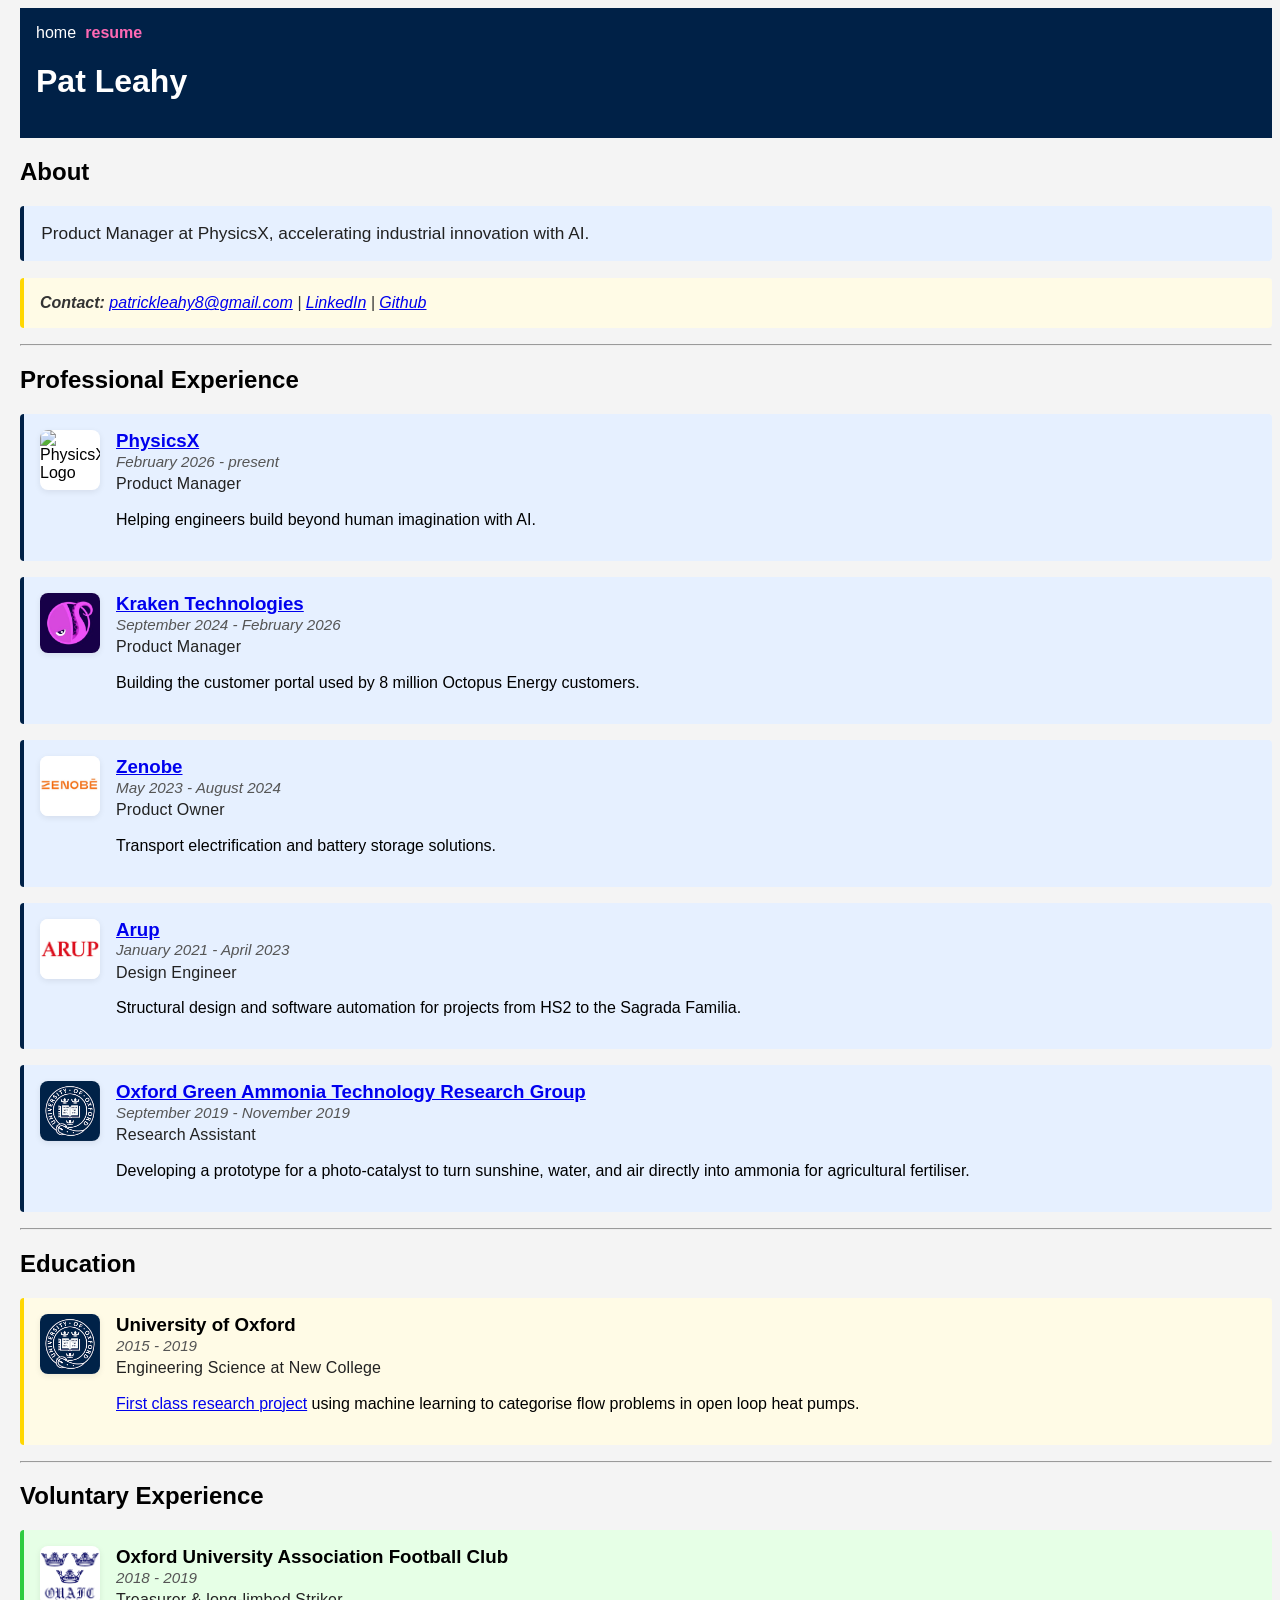
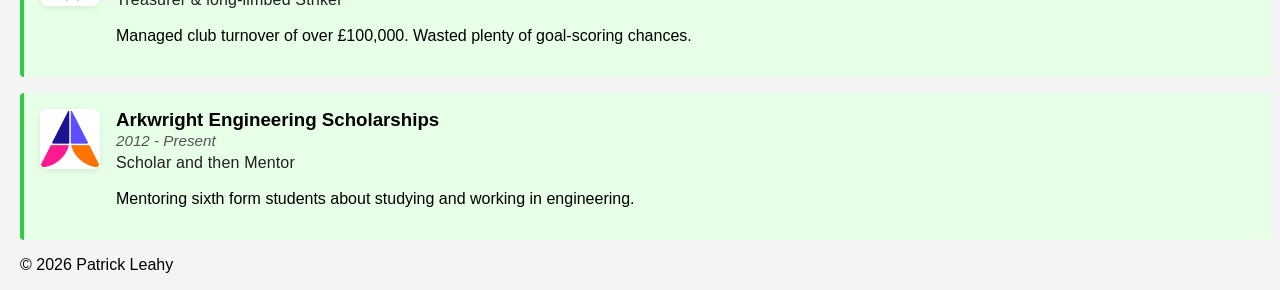
==== resume/index.html @ cb6ce9c7 "Move resume to /resume/ for clean URLs Rename resume.html to resume/index.html so GitHub Pages serve" ====
<!DOCTYPE html>
<html lang="en">
<head>
    <meta charset="UTF-8">
    <meta name="viewport" content="width=device-width, initial-scale=1.0">
    <title>Pat Leahy</title>
    <link rel="preconnect" href="https://fonts.googleapis.com">
    <link rel="preconnect" href="https://fonts.gstatic.com" crossorigin>
    <link href="https://fonts.googleapis.com/css2?family=Merriweather:wght@400;700&display=swap" rel="stylesheet">
    <link rel="stylesheet" href="/css/style.css">
</head>
<body>
    <header>
        <nav>
            <a href="/">home</a>
            <a href="/resume/" class="active">resume</a>
        </nav>
        <h1>Pat Leahy</h1>
    </header>
    <main class="content-wrapper">
        <section id="contact-summary" class="section">
            <h2>About</h2>
            <p class="summary-text">Product Manager at PhysicsX, accelerating industrial innovation with AI.</p>
            <address class="contact-details">
                <strong>Contact:</strong>
                <a href="mailto:patrickleahy8@gmail.com">patrickleahy8@gmail.com</a> |
                <a href="https://uk.linkedin.com/in/patrick-leahy-6a9b34160" target="_blank">LinkedIn</a> |  
                <a href="https://github.com/pjleahy" target="_blank">Github</a> 
            </address>
        </section>
        <hr>
        <section id="experience" class="section">
            <h2>Professional Experience</h2>
            <article class="job-entry">
                <img class="entry-logo" src="/images/px-logo.png" alt="PhysicsX Logo">
                <div class="entry-content">
                    <h3><a href="https://www.physicsx.ai/" target="_blank">PhysicsX</a></h3>
                    <p class="dates">February 2026 - present</p>
                    <span class="role">Product Manager</span>
                    <p>Helping engineers build beyond human imagination with AI.</p>
                </div>
            </article>
            <article class="job-entry">
                <img class="entry-logo" src="/images/kraken-logo.jpeg" alt="Kraken Technologies Logo">
                <div class="entry-content">
                    <h3><a href="https://kraken.tech/" target="_blank">Kraken Technologies</a></h3>
                    <p class="dates">September 2024 - February 2026</p>
                    <span class="role">Product Manager</span>
                    <p>Building the customer portal used by 8 million Octopus Energy customers.</p>
                </div>
            </article>
            <article class="job-entry">
                <img class="entry-logo" src="/images/zenobe-logo.jpg" alt="Zenobe Logo">
                <div class="entry-content">
                    <h3><a href="https://www.zenobe.com/" target="_blank">Zenobe</a></h3>
                    <p class="dates">May 2023 - August 2024</p>
                    <span class="role">Product Owner</span>
                    <p>Transport electrification and battery storage solutions.</p>
                </div>
            </article>
            <article class="job-entry">
                <img class="entry-logo" src="/images/arup-logo.jpg" alt="Arup Logo">
                <div class="entry-content">
                    <h3><a href="https://www.arup.com" target="_blank">Arup</a></h3>
                    <p class="dates">January 2021 - April 2023</p>
                    <span class="role">Design Engineer</span>
                    <p>Structural design and software automation for projects from HS2 to the Sagrada Familia.</p>
                </div>
            </article>
            <article class="job-entry">
                <img class="entry-logo" src="/images/oxford-logo.png" alt="Oxford Green Ammonia Logo">
                <div class="entry-content">
                    <h3><a href="https://eng.ox.ac.uk/green-ammonia/" target="_blank">Oxford Green Ammonia Technology Research Group</a></h3>
                    <p class="dates">September 2019 - November 2019</p>
                    <span class="role">Research Assistant</span>
                    <p>Developing a prototype for a photo-catalyst to turn sunshine, water, and air directly into ammonia for agricultural fertiliser.</p>
                </div>
            </article>
        </section>
        <hr>
        <section id="education" class="section">
            <h2>Education</h2>
            <article class="education-entry">
                <img class="entry-logo" src="/images/oxford-logo.png" alt="University of Oxford Logo">
                <div class="entry-content">
                    <h3>University of Oxford</h3>
                    <p class="dates">2015 - 2019</p>
                    <span class="role">Engineering Science at New College</span>
                    <p> <a href="https://drive.google.com/file/d/1USooeyWYGISYF1X3e3M1Lx8-hdP92F54/view?usp=sharing" target="_blank">First class research project</a> using machine learning to categorise flow problems in open loop heat pumps.</p>
                </div>
            </article>
        </section>
        <hr>
        <section id="voluntary" class="section">
            <h2>Voluntary Experience</h2>
            <article class="voluntary-entry">
                <img class="entry-logo" src="/images/ouafc-logo.png" alt="OUAFC Logo">
                <div class="entry-content">
                    <h3>Oxford University Association Football Club</h3>
                    <p class="dates">2018 - 2019</p>
                    <span class="role">Treasurer & long-limbed Striker</span>
                    <p>Managed club turnover of over £100,000. Wasted plenty of goal-scoring chances.</p>
                </div>
            </article>
            <article class="voluntary-entry">
                <img class="entry-logo" src="/images/arkwright-logo.png" alt="Arkwright Logo">
                <div class="entry-content">
                    <h3>Arkwright Engineering Scholarships</h3>
                    <p class="dates">2012 - Present</p>
                    <span class="role">Scholar and then Mentor</span>
                    <p>Mentoring sixth form students about studying and working in engineering.</p>
                </div>
            </article>
        </section>
    </main>
    <footer>
        <p class="content-wrapper">&copy; 2026 Patrick Leahy</p>
    </footer>
</body>
</html>
---- css/style.css ----
nav a {
    color: white;
    text-decoration: none;
    margin-right: 0.3em;
}

nav a:hover {
    color: lightgray !important;
}

nav a.active {
    color: #FF69B4 !important;
    font-weight: bold;
}

header {
    font-family: sans-serif;
    background-color: #002147;
    color: white;
    padding: 1em;
    text-align: left;
}

body {
    font-family: sans-serif;
    margin-left: 20px;
    background-color: #f4f4f4;
}

img {
    max-width: 100%;
    height: auto;
}

.cover-photo {
    height: 500px;
    display: block;
    margin-left: 0;
}

.content-wrapper {
    margin-left: 0;
}

.summary-text {
    background: #e6f0ff;
    border-left: 4px solid #002147;
    padding: 1em;
    margin-bottom: 1em;
    border-radius: 4px;
    font-size: 1.08em;
    color: #222;
}

.contact-details {
    background: #fffbe6;
    border-left: 4px solid #ffd700;
    padding: 1em;
    margin-bottom: 1em;
    border-radius: 4px;
    font-size: 1em;
    color: #333;
    display: block;
}

.job-entry {
    background: #e6f0ff;
    border-left: 4px solid #002147;
    padding: 1em;
    margin-bottom: 1em;
    border-radius: 4px;
    display: flex;
    align-items: flex-start;
    gap: 0.5em;
}

.education-entry {
    background: #fffbe6;
    border-left: 4px solid #ffd700;
    padding: 1em;
    margin-bottom: 1em;
    border-radius: 4px;
    display: flex;
    align-items: flex-start;
    gap: 0.5em;
}

.voluntary-entry {
    background: #e6ffe6;
    border-left: 4px solid #2ecc40;
    padding: 1em;
    margin-bottom: 1em;
    border-radius: 4px;
    display: flex;
    align-items: flex-start;
    gap: 0.5em;
}

.entry-logo {
    width: 60px;
    height: 60px;
    object-fit: contain;
    border-radius: 8px;
    background: #fff;
    box-shadow: 0 2px 6px rgba(0, 0, 0, 0.08);
    margin-top: 0;
    margin-right: 0.5em;
    display: inline-block;
    vertical-align: top;
}

.entry-content h3 {
    margin-bottom: 0;
    margin-top: 0;
}

.dates {
    margin-top: 0.05em;
    margin-bottom: 0.25em;
    font-style: italic;
    font-size: 0.95em;
    color: #555;
    display: block;
}

.role {
    font-weight: 500;
    font-size: 1em;
    color: #222;
    margin: 0.1em 0 0.1em 0;
    font-style: normal;
    letter-spacing: 0.01em;
    display: block;
}

.entry-content {
    display: flex;
    flex-direction: column;
    justify-content: flex-start;
    align-items: flex-start;
}
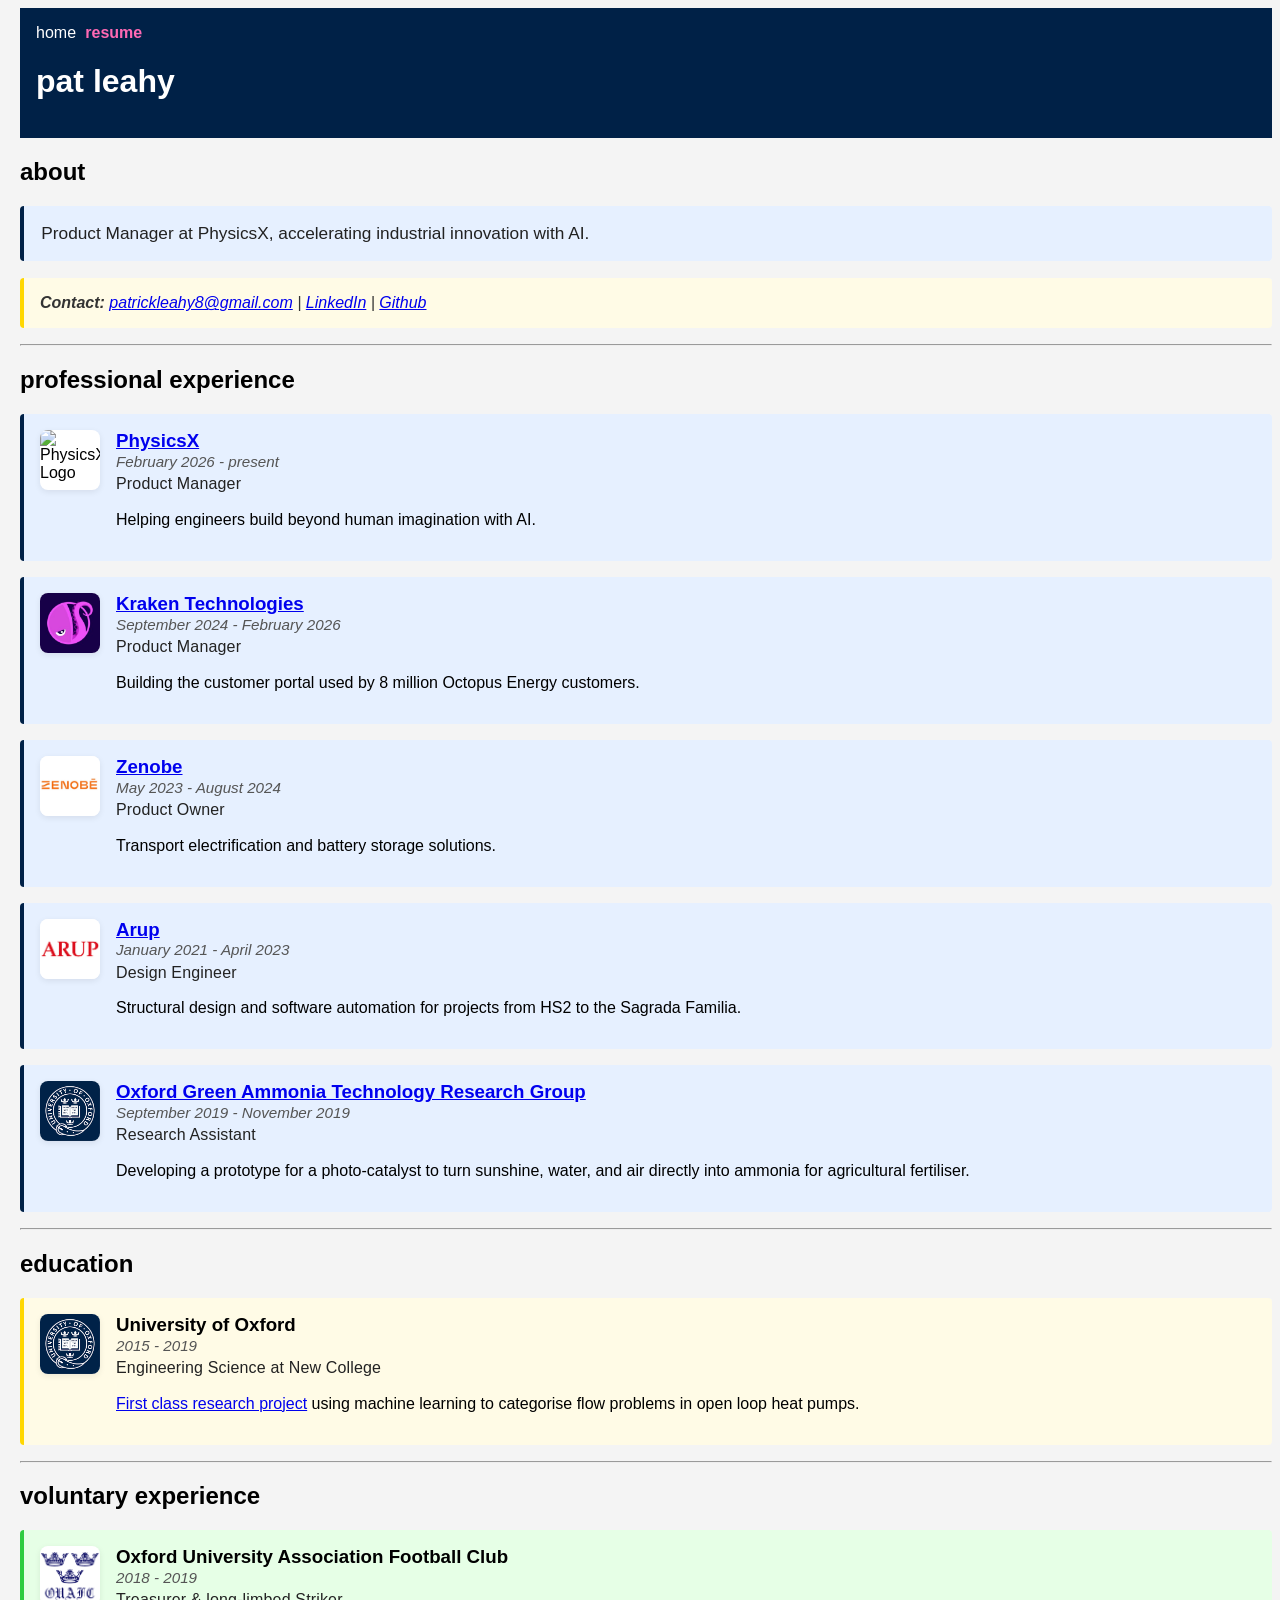
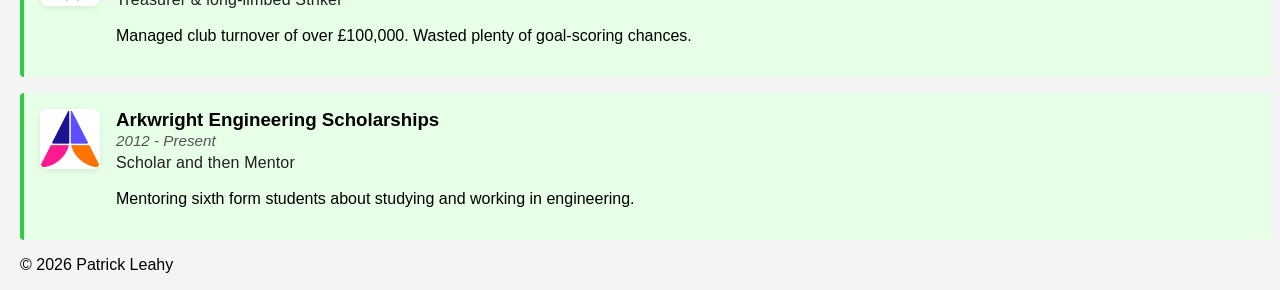
==== commit 50ab98c0: "Updated copy" ====
--- a/resume/index.html
+++ b/resume/index.html
@@ -15,11 +15,11 @@
             <a href="/">home</a>
             <a href="/resume/" class="active">resume</a>
         </nav>
-        <h1>Pat Leahy</h1>
+        <h1>pat leahy</h1>
     </header>
     <main class="content-wrapper">
         <section id="contact-summary" class="section">
-            <h2>About</h2>
+            <h2>about</h2>
             <p class="summary-text">Product Manager at PhysicsX, accelerating industrial innovation with AI.</p>
             <address class="contact-details">
                 <strong>Contact:</strong>
@@ -30,7 +30,7 @@
         </section>
         <hr>
         <section id="experience" class="section">
-            <h2>Professional Experience</h2>
+            <h2>professional experience</h2>
             <article class="job-entry">
                 <img class="entry-logo" src="/images/px-logo.png" alt="PhysicsX Logo">
                 <div class="entry-content">
@@ -79,7 +79,7 @@
         </section>
         <hr>
         <section id="education" class="section">
-            <h2>Education</h2>
+            <h2>education</h2>
             <article class="education-entry">
                 <img class="entry-logo" src="/images/oxford-logo.png" alt="University of Oxford Logo">
                 <div class="entry-content">
@@ -92,7 +92,7 @@
         </section>
         <hr>
         <section id="voluntary" class="section">
-            <h2>Voluntary Experience</h2>
+            <h2>voluntary experience</h2>
             <article class="voluntary-entry">
                 <img class="entry-logo" src="/images/ouafc-logo.png" alt="OUAFC Logo">
                 <div class="entry-content">
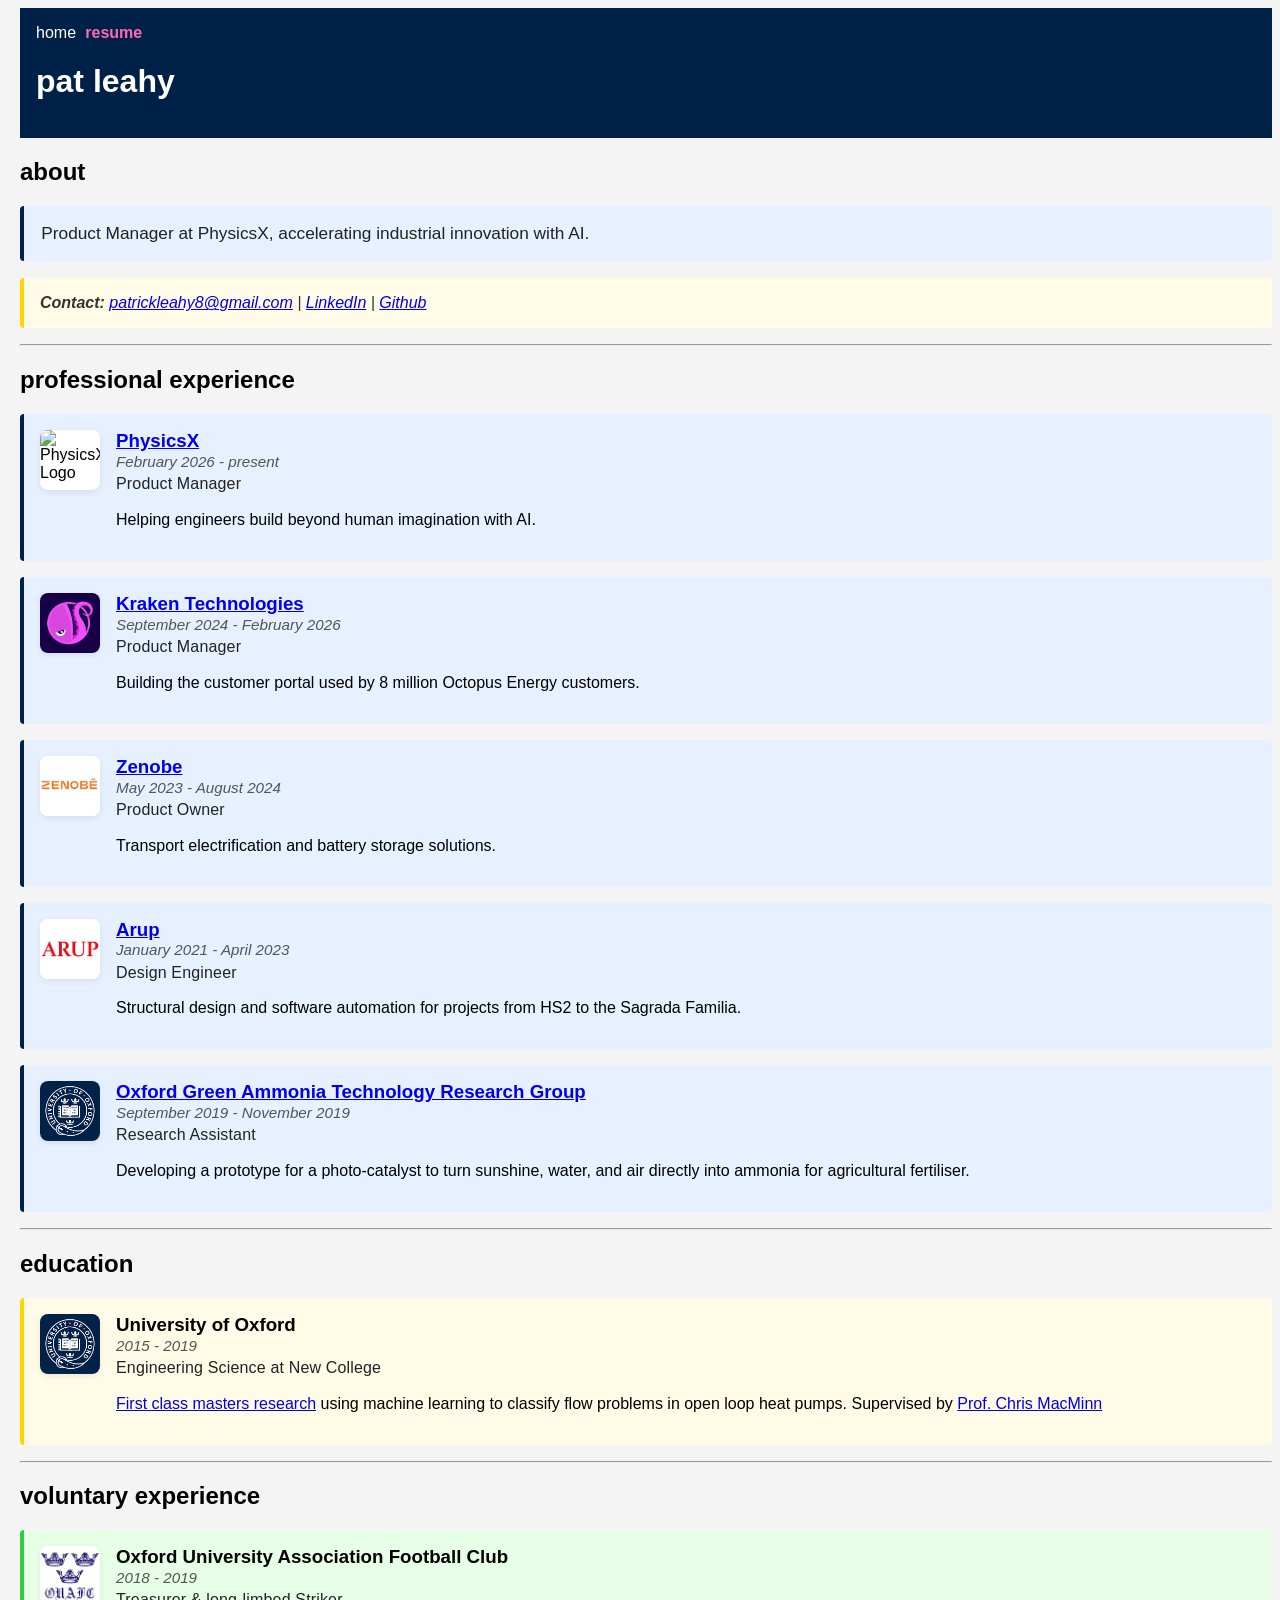
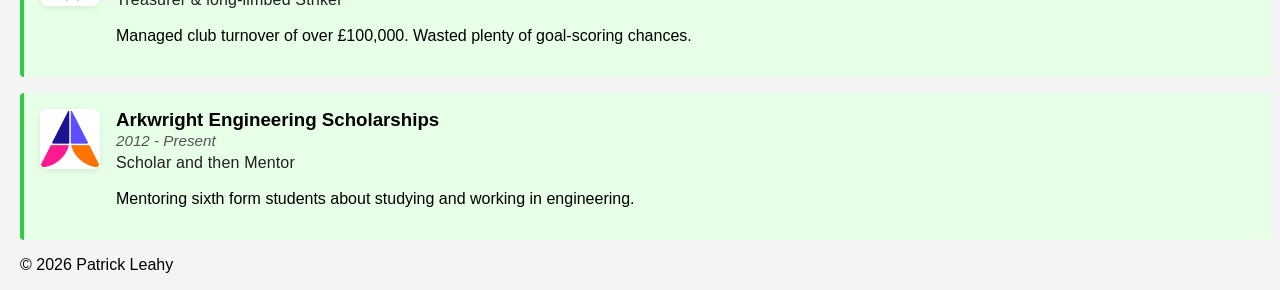
==== commit f88bef12: "Update research project description in resume" ====
--- a/resume/index.html
+++ b/resume/index.html
@@ -86,7 +86,7 @@
                     <h3>University of Oxford</h3>
                     <p class="dates">2015 - 2019</p>
                     <span class="role">Engineering Science at New College</span>
-                    <p> <a href="https://drive.google.com/file/d/1USooeyWYGISYF1X3e3M1Lx8-hdP92F54/view?usp=sharing" target="_blank">First class research project</a> using machine learning to categorise flow problems in open loop heat pumps.</p>
+                    <p> <a href="https://drive.google.com/file/d/1USooeyWYGISYF1X3e3M1Lx8-hdP92F54/view?usp=sharing" target="_blank">First class masters research</a> using machine learning to classify flow problems in open loop heat pumps. Supervised by <a href="http://cwmacminn.com/people#:~:text=Patrick%20Leahy%20(MEng%202019)%3A%20Flow%20and%20transport%20through%20fractured%20media" target="_blank">Prof. Chris MacMinn</a> </p>
                 </div>
             </article>
         </section>
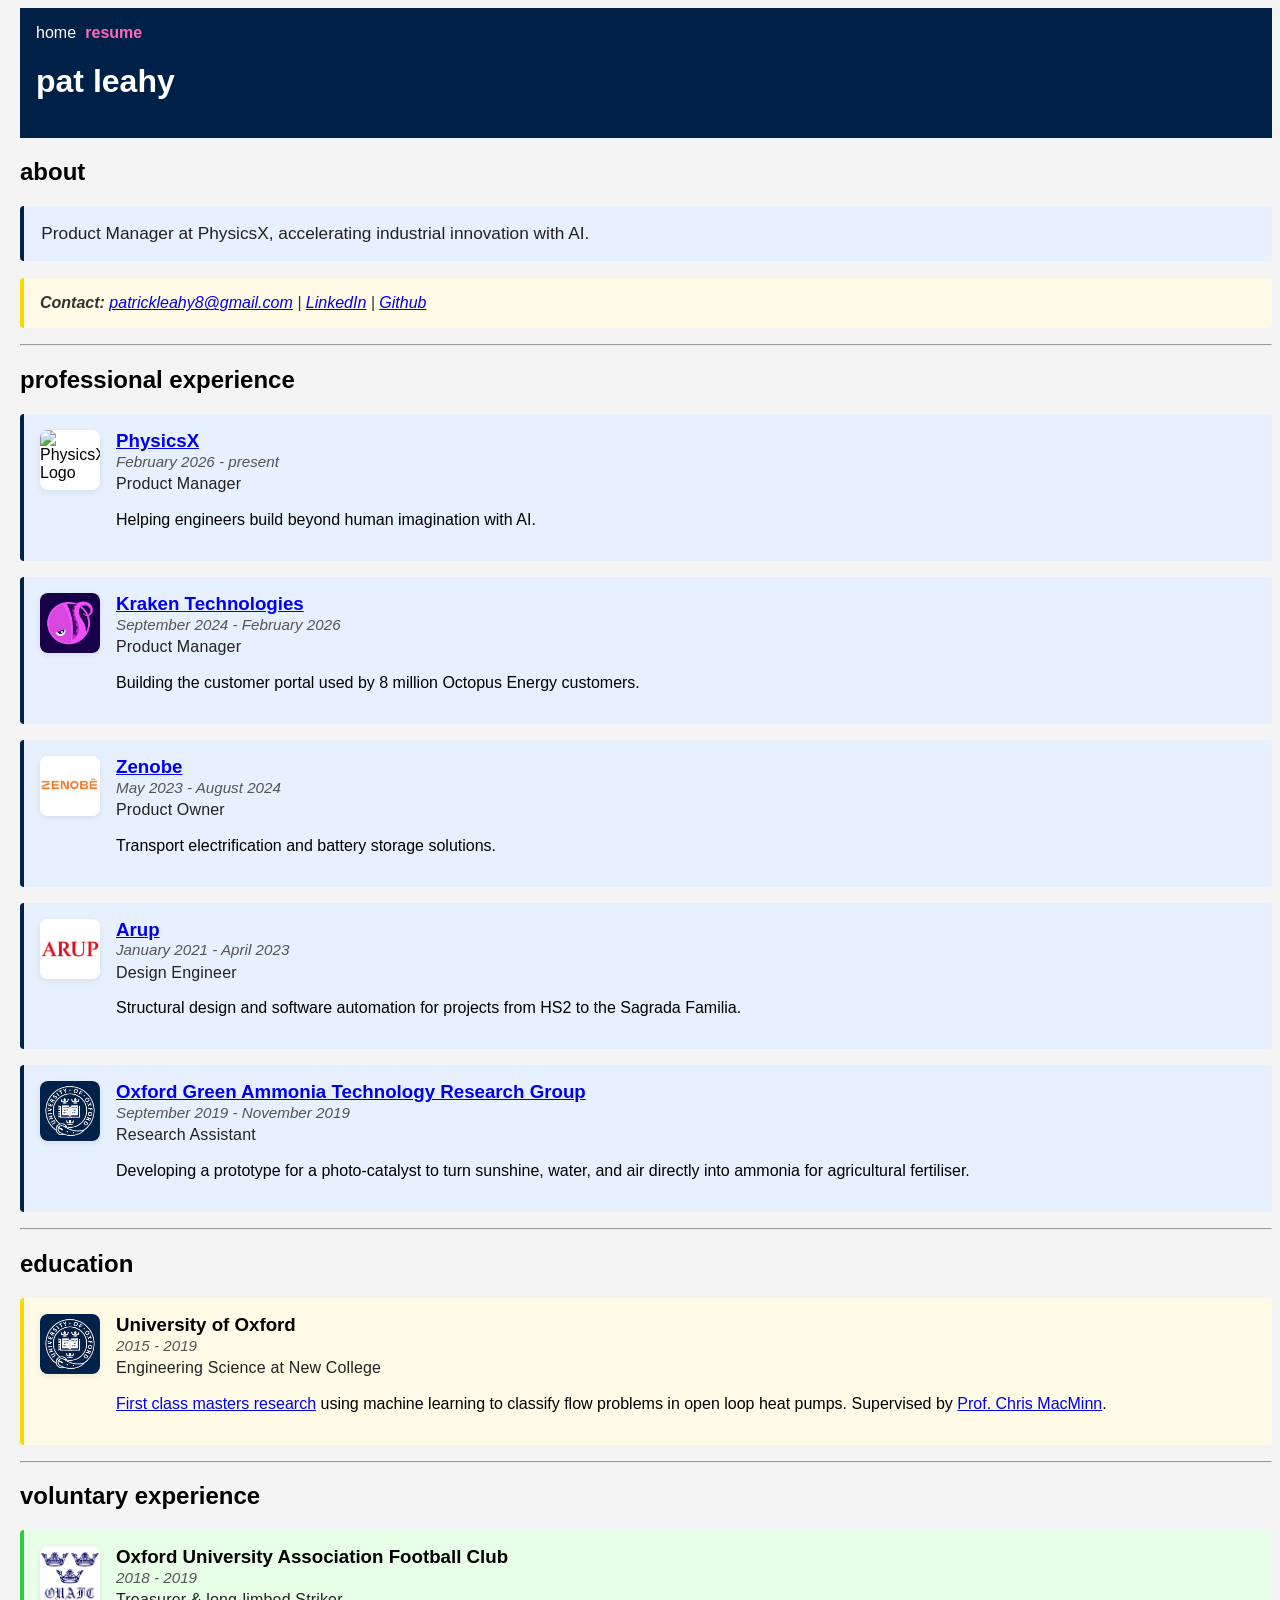
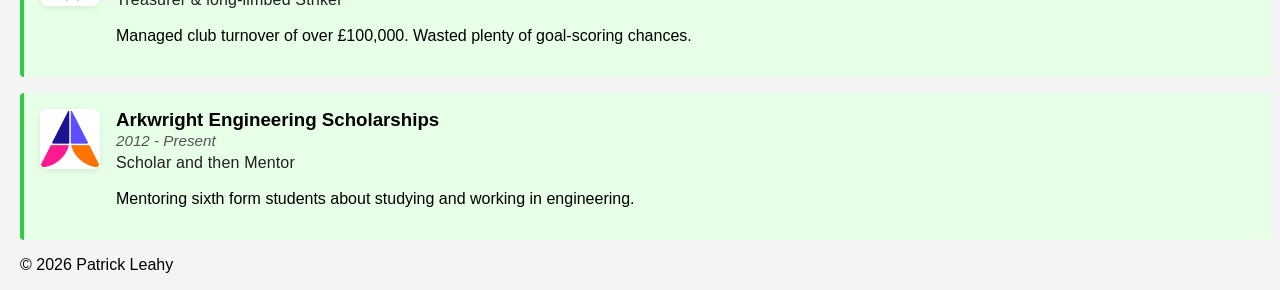
==== commit c1d1f244: "Add full stop Corrected the formatting of the research description paragraph." ====
--- a/resume/index.html
+++ b/resume/index.html
@@ -86,7 +86,7 @@
                     <h3>University of Oxford</h3>
                     <p class="dates">2015 - 2019</p>
                     <span class="role">Engineering Science at New College</span>
-                    <p> <a href="https://drive.google.com/file/d/1USooeyWYGISYF1X3e3M1Lx8-hdP92F54/view?usp=sharing" target="_blank">First class masters research</a> using machine learning to classify flow problems in open loop heat pumps. Supervised by <a href="http://cwmacminn.com/people#:~:text=Patrick%20Leahy%20(MEng%202019)%3A%20Flow%20and%20transport%20through%20fractured%20media" target="_blank">Prof. Chris MacMinn</a> </p>
+                    <p> <a href="https://drive.google.com/file/d/1USooeyWYGISYF1X3e3M1Lx8-hdP92F54/view?usp=sharing" target="_blank">First class masters research</a> using machine learning to classify flow problems in open loop heat pumps. Supervised by <a href="http://cwmacminn.com/people#:~:text=Patrick%20Leahy%20(MEng%202019)%3A%20Flow%20and%20transport%20through%20fractured%20media" target="_blank">Prof. Chris MacMinn</a>. </p>
                 </div>
             </article>
         </section>
